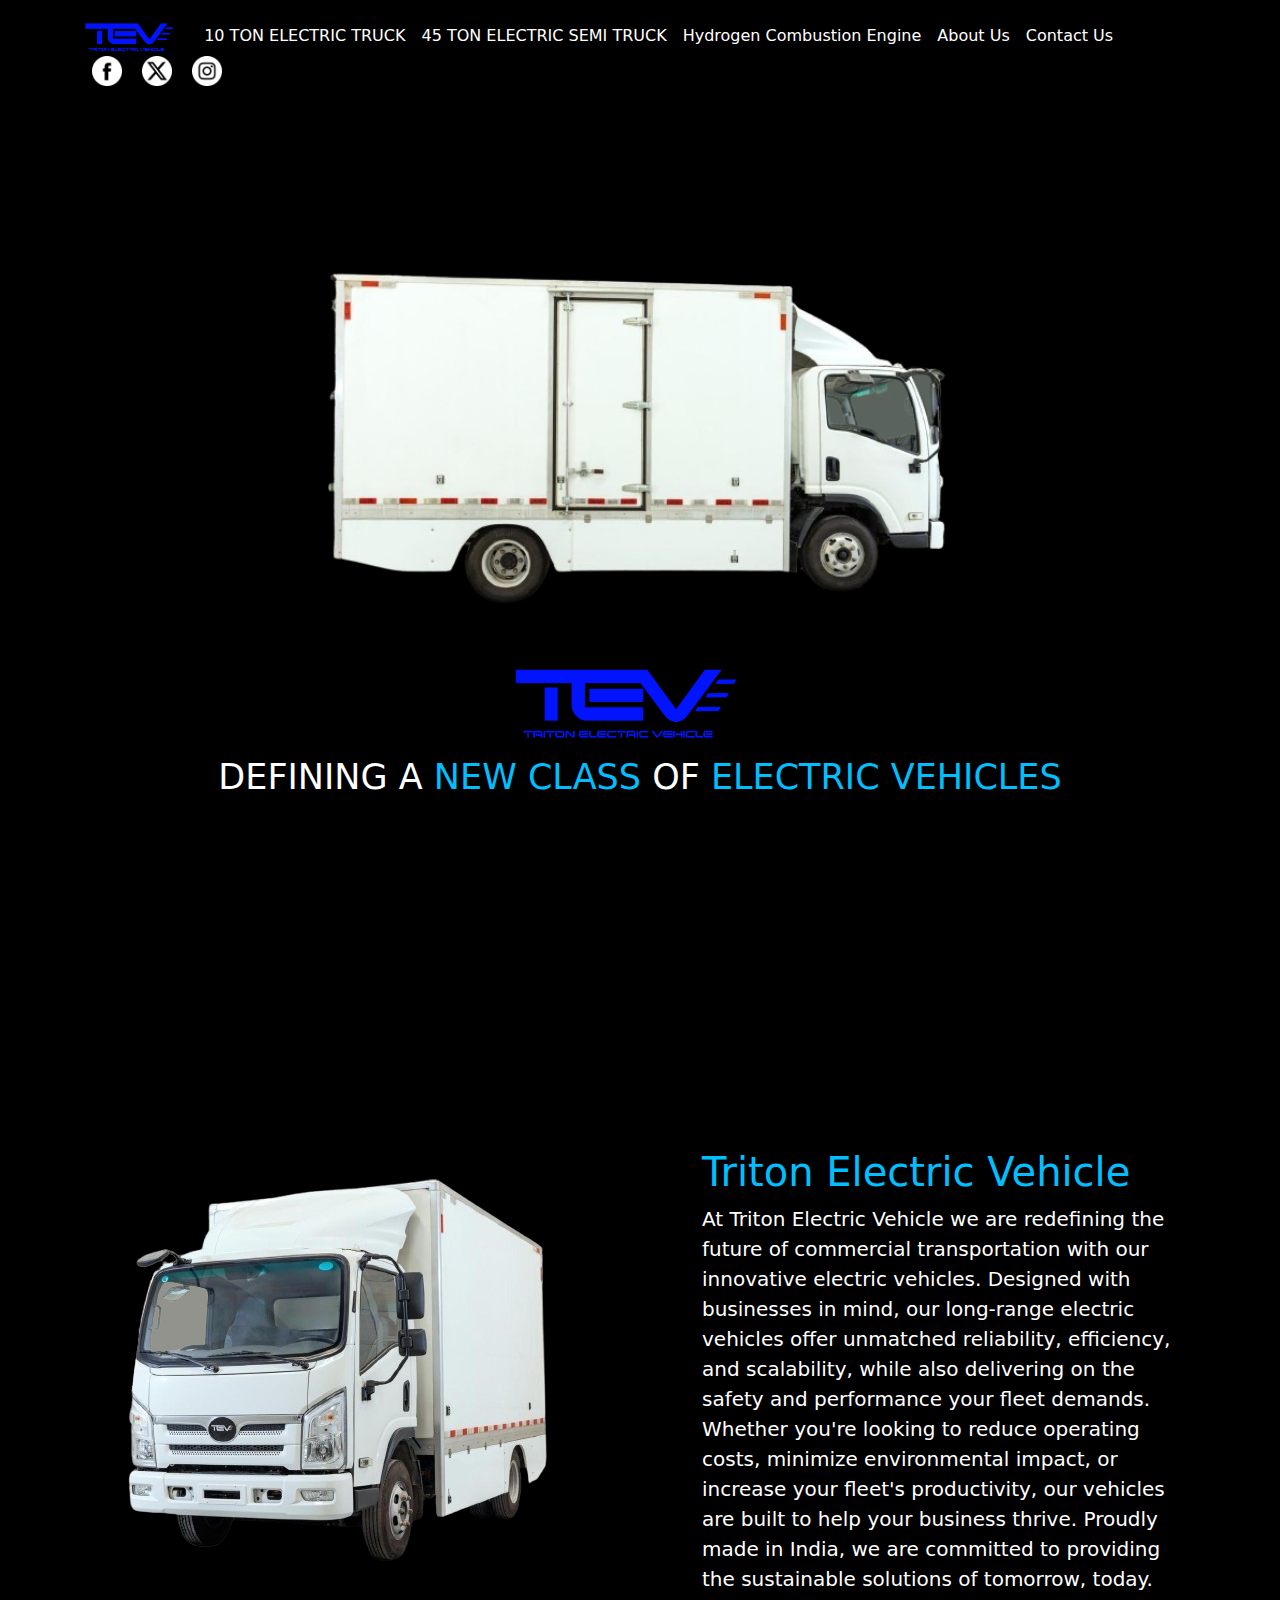
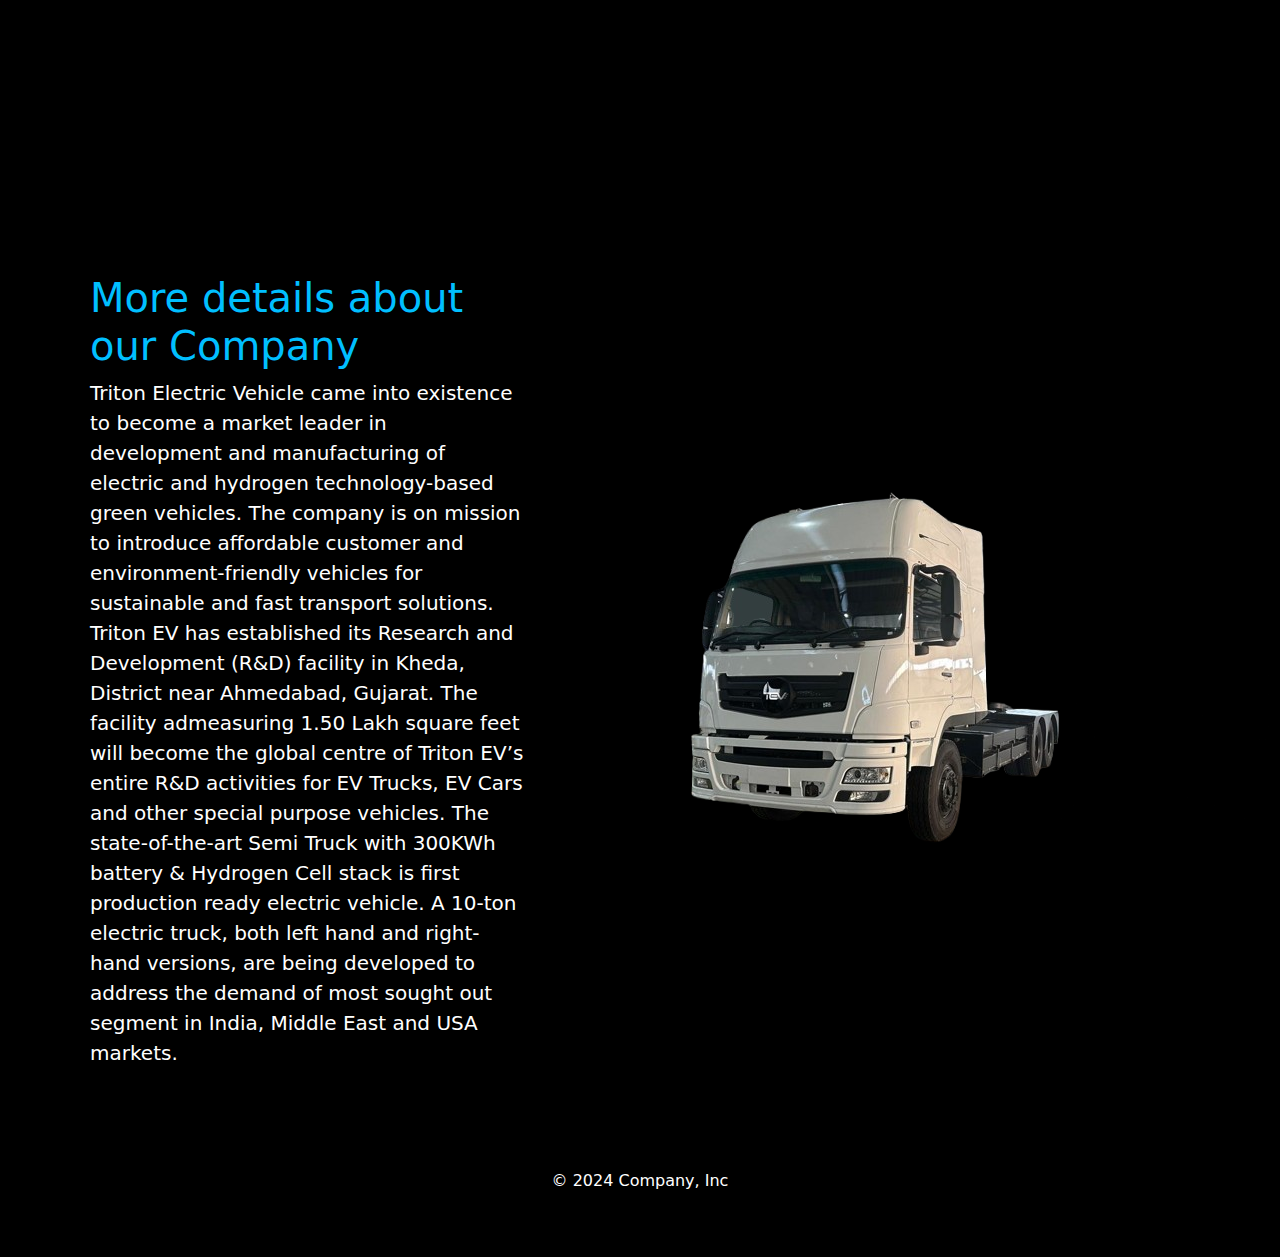
==== index.html @ 254e840b "4 Files completed" ====
<!DOCTYPE html>
<html lang="en">

<head>
    <meta charset="UTF-8">
    <meta name="viewport" content="width=device-width, initial-scale=1.0">
    <title>Electric Vehicles</title>

    <link rel="icon" type="image/x-icon" href="assets/images/logo-home.png">
    <link rel="stylesheet" href="assets/styles.css">
    <link rel="stylesheet" href="assets/bootstrap-5.3.3-dist/css/bootstrap.min.css">

</head>

<body>

    <header class="p-3" style="background-color: #000000;">
        <div class="container">
            <div class="d-flex flex-wrap align-items-center justify-content-center justify-content-lg-start">
                <a href="index.html" class="d-flex align-items-center mb-2 mb-lg-0 text-white text-decoration-none">
                    <img class="bi me-2" role="img" src="assets/images/logo-home.png" alt="logo">
                </a>
                <ul class="nav col-12 col-lg-auto me-lg-auto mb-2 justify-content-center mb-md-0">
                    <li><a href="10-ton-electric-truck.html" class="nav-link px-2 text-white">10 TON ELECTRIC TRUCK</a>
                    </li>
                    <li><a href="45-ton-electric-semi-truck.html" class="nav-link px-2 text-white">45 TON ELECTRIC SEMI
                            TRUCK</a></li>
                    <li><a href="hydrogen-combustion-engine.html" class="nav-link px-2 text-white">Hydrogen Combustion
                            Engine</a></li>
                    <li><a href="about.html" class="nav-link px-2 text-white">About Us</a></li>
                    <li><a href="contact.html" class="nav-link px-2 text-white">Contact Us</a></li>
                </ul>
                <div class="text-end socialIcons">
                    <a href="#"><img src="assets/images/social-media/facebook.png" alt="Facebook"></a>
                    <a href="#"><img src="assets/images/social-media/twitter-alt-circle.png" alt="Twitter"></a>
                    <a href="#"><img src="assets/images/social-media/instagram.png" alt="Instagram"></a>
                </div>
            </div>
        </div>
    </header>

    <main>

        <!-- First section start - AK -->
        <section class="hero">
            <div class="hero-content">
                <img class="tev-logo-home" src="assets/images/background/truck1-bg.png" alt="TEV Logo"><br>
                <img class="bi-1" role="img" src="assets/images/logo-home.png" alt="logo">
                <h1>DEFINING A <span>NEW CLASS</span> OF <span>ELECTRIC VEHICLES</span></h1>
            </div>
        </section>
        <!-- First section end - AK -->

        <!-- Second section start - AK -->
        <section class="hero2">
            <div class="hero2-content">
                <img class="tev-logo" src="assets/images/background/truck9.png" alt="Truck Image">
                <div class="hero2-text">
                    <h1>Triton Electric Vehicle</h1>
                    <span>At Triton Electric Vehicle we are redefining the future of commercial transportation with our
                        innovative electric vehicles. Designed with businesses in mind, our long-range electric vehicles
                        offer unmatched reliability, efficiency, and scalability, while also delivering on the safety
                        and performance your fleet demands. Whether you're looking to reduce operating costs, minimize
                        environmental impact, or increase your fleet's productivity, our vehicles are built to help your
                        business thrive. Proudly made in India, we are committed to providing the sustainable solutions
                        of tomorrow, today.</span>
                </div>
            </div>
        </section>
        <!-- Second section end - AK -->

        <!-- Third section start - AK -->
        <section class="hero3">
            <div class="hero3-content">
                <div class="hero3-text">
                    <h1>More details about our Company</h1>
                    <span>Triton Electric Vehicle came into existence to become a market leader in development and
                        manufacturing of electric and hydrogen technology-based green vehicles. The company is on
                        mission to introduce affordable customer and environment-friendly vehicles for sustainable and
                        fast transport solutions.

                        Triton EV has established its Research and Development (R&D) facility in Kheda, District near
                        Ahmedabad, Gujarat. The facility admeasuring 1.50 Lakh square feet will become the global centre
                        of Triton EV’s entire R&D activities for EV Trucks, EV Cars and other special purpose vehicles.
                        The state-of-the-art Semi Truck with 300KWh battery & Hydrogen Cell stack is first production
                        ready electric vehicle. A 10-ton electric truck, both left hand and right-hand versions, are
                        being developed to address the demand of most sought out segment in India, Middle East and USA
                        markets.</span>
                </div>
                <img class="tev-logo" src="assets/images/background/semi-truck14.png" alt="Truck Image">
            </div>
        </section>
        <!-- Third section end - AK -->

        <!-- Footer Section start - AK  -->
        <footer class="py-5">
            <p class="text-center text-white">&copy; 2024 Company, Inc</p>
        </footer>
        <!-- Footer Section end - AK  -->

    </main>


    <script src="assets/bootstrap-5.3.3-dist/js/bootstrap.bundle.min.js"></script>

</body>

</html>
---- assets/styles.css ----
/* styles.css */
body {
    margin: 0;
    padding: 0;
    font-family: Arial, sans-serif;
}

.socialIcons a img {
    width: 30px;
    margin: 0 10px;
}

.socialIcons {
    display: flex;
}

.bi-1 {
    width: auto;
    height: 100px;
}

.bi {
    width: auto;
    height: 40px;
}

.tev-logo-home {
    width: 78%;
    height: auto;
}

.hero {
    display: flex;
    justify-content: center;
    align-items: center;
    height: 91vh;
    background-color: #000000;
}

.hero-content {
    text-align: center;
}

.hero-content h1 {
    font-size: 35px;
    line-height: 1.5;
    text-transform: uppercase;
    color: #ffffff;
}

.hero-content h1 span {
    color: #00bfff;
}

/* hero2 & hero3 start - AK */
.hero2,
.hero3 {
    display: flex;
    align-items: center;
    height: 100vh;
    background-color: #000000;
}

.hero2-content,
.hero3-content {
    display: flex;
    justify-content: center;
    align-items: center;
}

.hero2-text,
.hero3-text {
    display: block;
    padding: 0 90px 0 90px;
    color: #ffffff;
}
.hero2-text h1,
.hero3-text h1 {
    color: #00bfff;
}
.hero2-text span,
.hero3-text span {
    font-size: 20px;
}

footer {
    background-color: #000000;
}

/* ----------------------------------------- */
/* ----------------------------------------- */
/* ----------------------------------------- */
/* ----------------------------------------- */
/* ----------------------------------------- */
/* ----------------------------------------- */

/* Responsive styles for mobile devices */
@media (max-width: 768px) {
    body {
        font-size: 14px; /* Adjust font size for smaller screens */
    }

    .socialIcons a img {
        width: 20px;
        margin: 0 5px; /* Reduce spacing between social icons */
    }

    header .container {
        flex-direction: column;
        align-items: center;
    }

    .nav {
        flex-wrap: wrap;
        justify-content: center;
    }

    .nav .nav-link {
        padding: 5px 10px; /* Adjust padding for navigation links */
        font-size: 14px; /* Reduce font size */
    }

    .hero {
        height: auto; /* Allow flexible height for content */
        padding: 20px;
        flex-direction: column;
    }

    .hero-content h1 {
        font-size: 15px; /* Reduce font size for smaller screens */
    }

    .hero2,
    .hero3 {
        flex-direction: column;
        height: auto; /* Allow flexible height */
        padding: 20px;
    }

    .hero2-content,
    .hero3-content {
        flex-direction: column;
        text-align: center; /* Center-align text and images */
    }

    .hero2-text,
    .hero3-text {
        padding: 10px; /* Adjust padding */
    }

    .hero2 img,
    .hero3 img {
        width: 90%; /* Scale down images for smaller screens */
        max-width: 300px;
        margin: 10px auto;
    }

    footer {
        padding: 10px;
    }

    footer p {
        font-size: 12px; /* Adjust font size for smaller screens */
    }
}
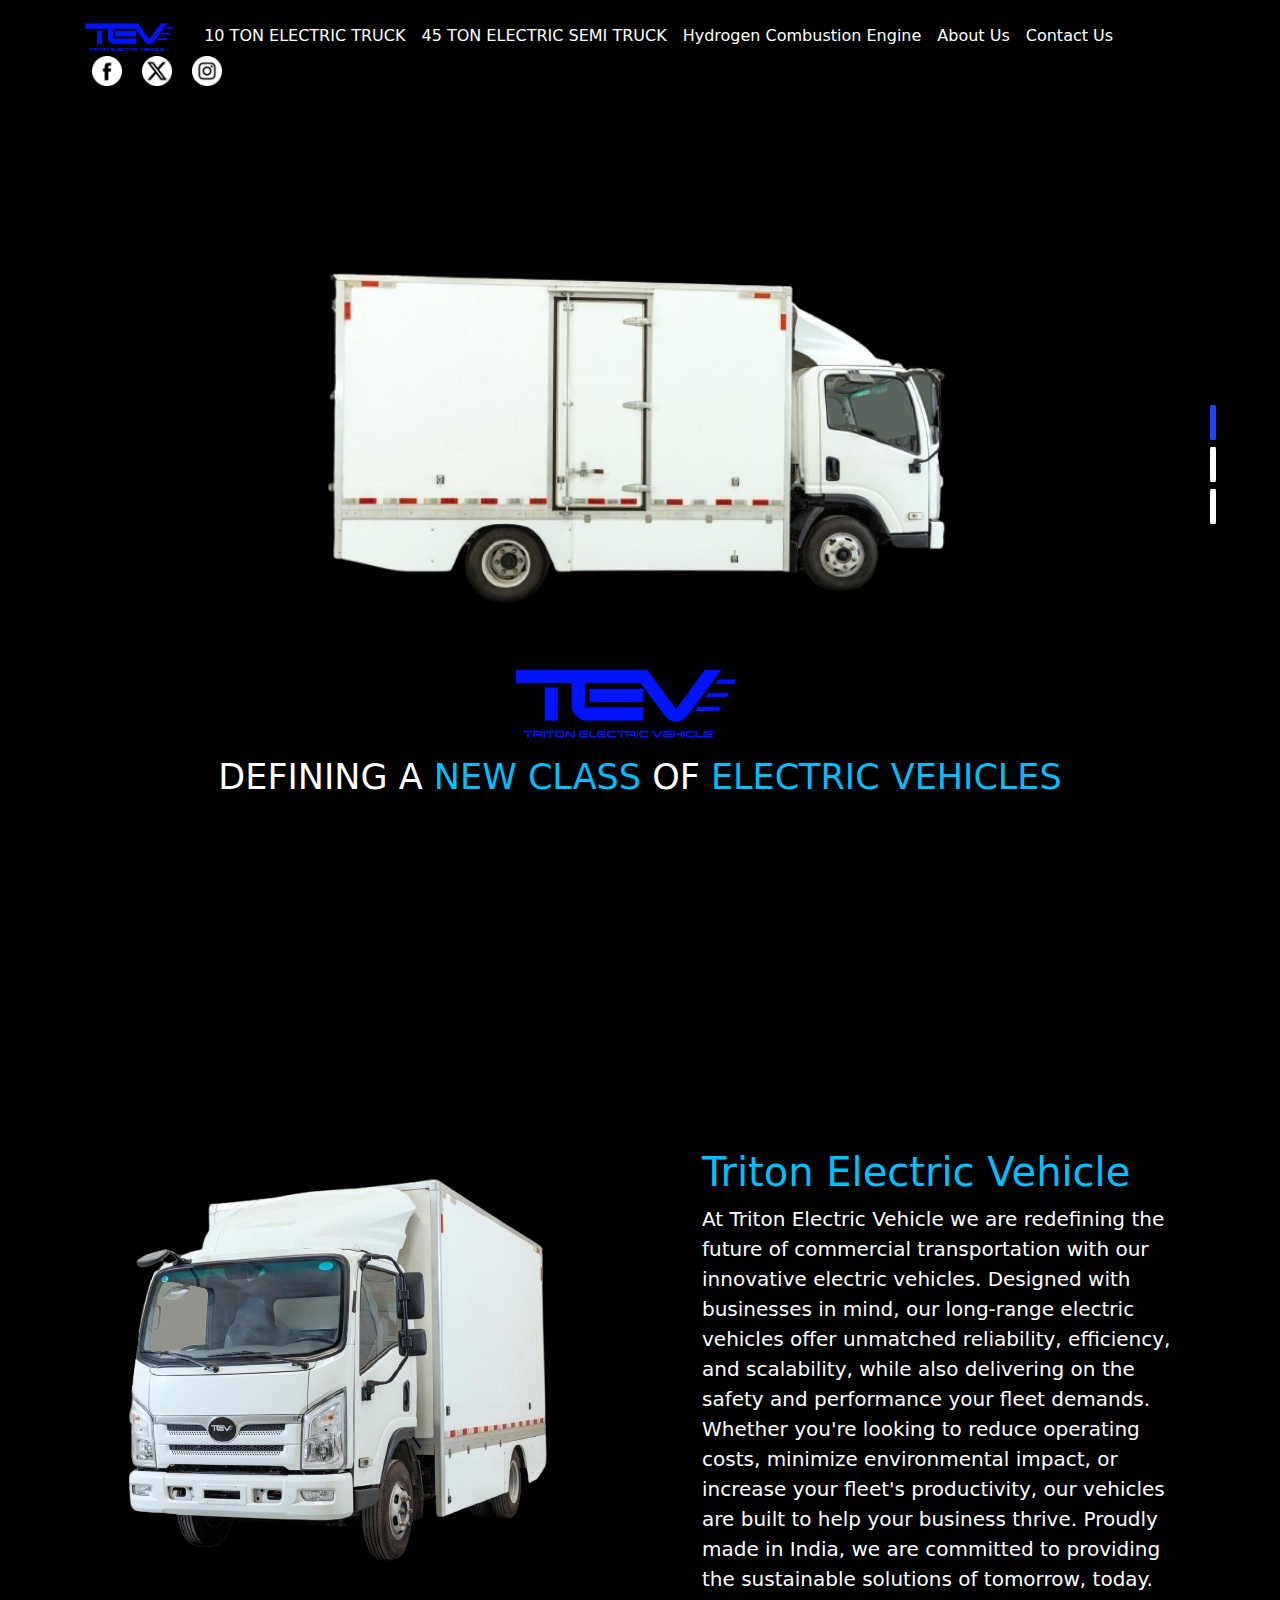
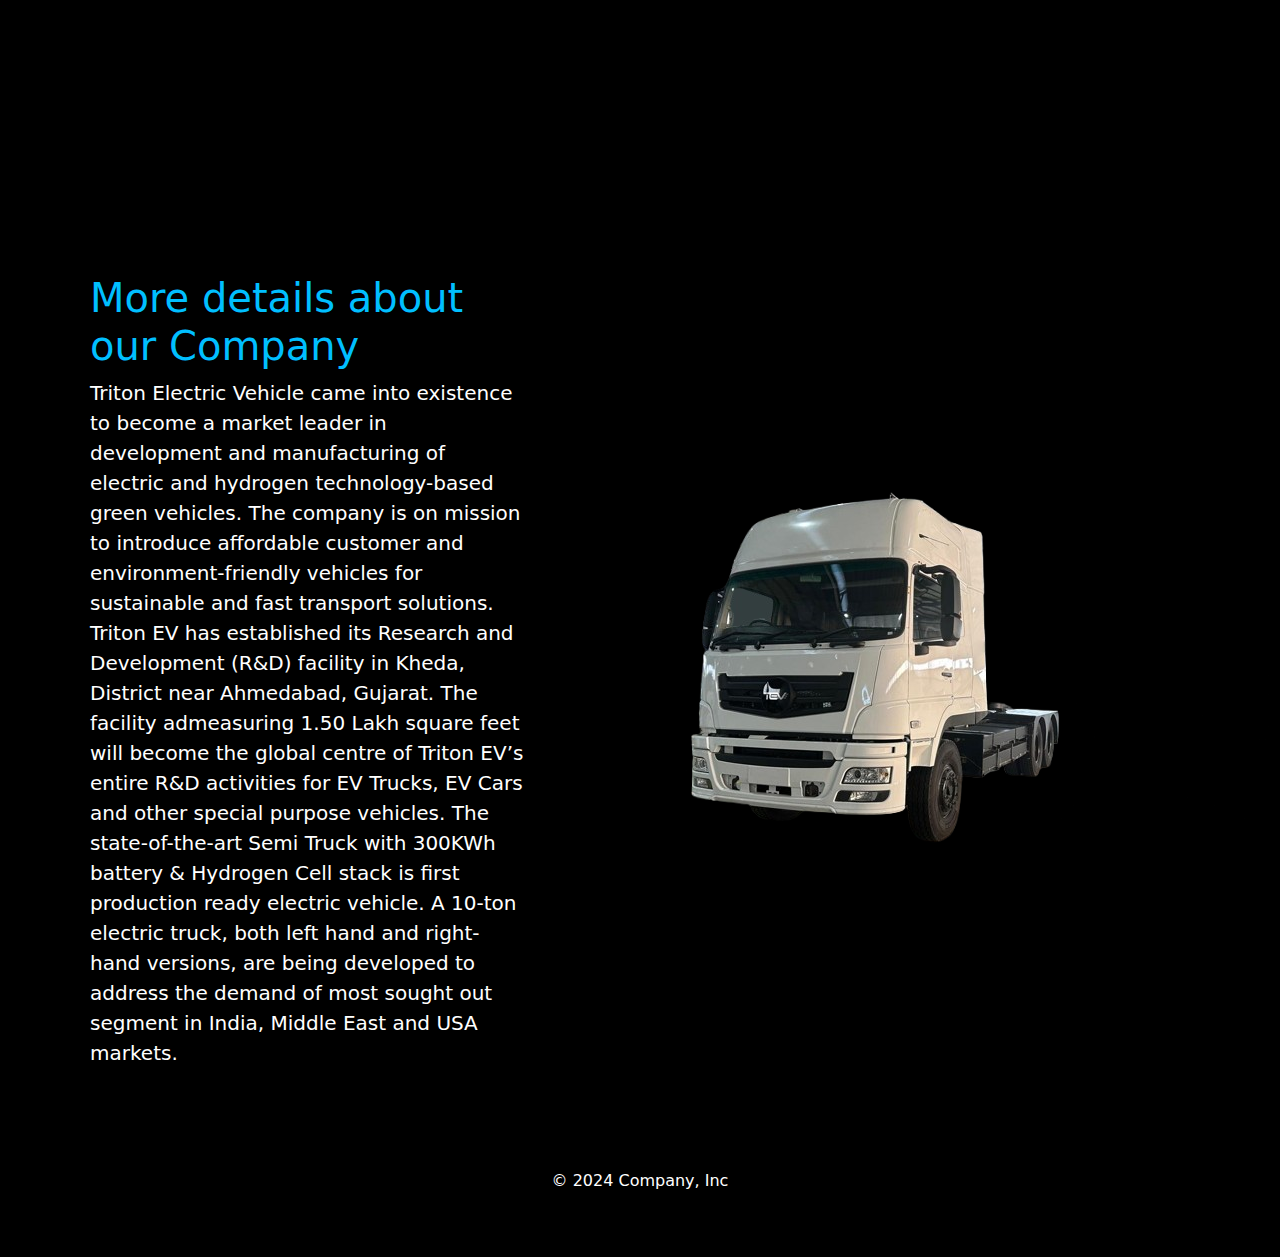
==== commit 636ed16c: "Design added (vertical nav)" ====
--- a/index.html
+++ b/index.html
@@ -41,8 +41,16 @@
 
     <main>
 
+        <nav>
+            <ul>
+                <li><a href="#section1"><span class="circle"></span></a></li>
+                <li><a href="#section2"><span class="circle"></span></a></li>
+                <li><a href="#section3"><span class="circle"></span></a></li>
+            </ul>
+        </nav>
+
         <!-- First section start - AK -->
-        <section class="hero">
+        <section id="section1" class="hero content-section">
             <div class="hero-content">
                 <img class="tev-logo-home" src="assets/images/background/truck1-bg.png" alt="TEV Logo"><br>
                 <img class="bi-1" role="img" src="assets/images/logo-home.png" alt="logo">
@@ -52,7 +60,7 @@
         <!-- First section end - AK -->
 
         <!-- Second section start - AK -->
-        <section class="hero2">
+        <section id="section2" class="hero2 content-section">
             <div class="hero2-content">
                 <img class="tev-logo" src="assets/images/background/truck9.png" alt="Truck Image">
                 <div class="hero2-text">
@@ -70,7 +78,7 @@
         <!-- Second section end - AK -->
 
         <!-- Third section start - AK -->
-        <section class="hero3">
+        <section id="section3" class="hero3 content-section">
             <div class="hero3-content">
                 <div class="hero3-text">
                     <h1>More details about our Company</h1>
@@ -101,6 +109,7 @@
     </main>
 
 
+    <script src="assets/script.js"></script>
     <script src="assets/bootstrap-5.3.3-dist/js/bootstrap.bundle.min.js"></script>
 
 </body>
--- a/assets/styles.css
+++ b/assets/styles.css
@@ -57,6 +57,7 @@
 .hero3 {
     display: flex;
     align-items: center;
+    justify-content: center;
     height: 100vh;
     background-color: #000000;
 }
@@ -87,6 +88,40 @@
     background-color: #000000;
 }
 
+nav {
+    position: fixed;
+    top: 45%;
+    right: 5%;
+    left: auto;
+    bottom: auto;
+    z-index: 10;
+}
+nav ul {
+    list-style: none;
+    padding: 0;
+}
+
+nav ul li span {
+    display: inline-block;
+    position: relative;
+}
+
+.circle {
+    height: 35px;
+    width: 6px;
+    border-radius: 13%;
+    background-color: #ffffff;
+}
+
+nav a:hover,
+nav .active-section {
+    color: #1e46f5;
+}
+nav a:hover span,
+nav .active-section span {
+    background-color: #1e46f5;
+}
+
 /* ----------------------------------------- */
 /* ----------------------------------------- */
 /* ----------------------------------------- */
